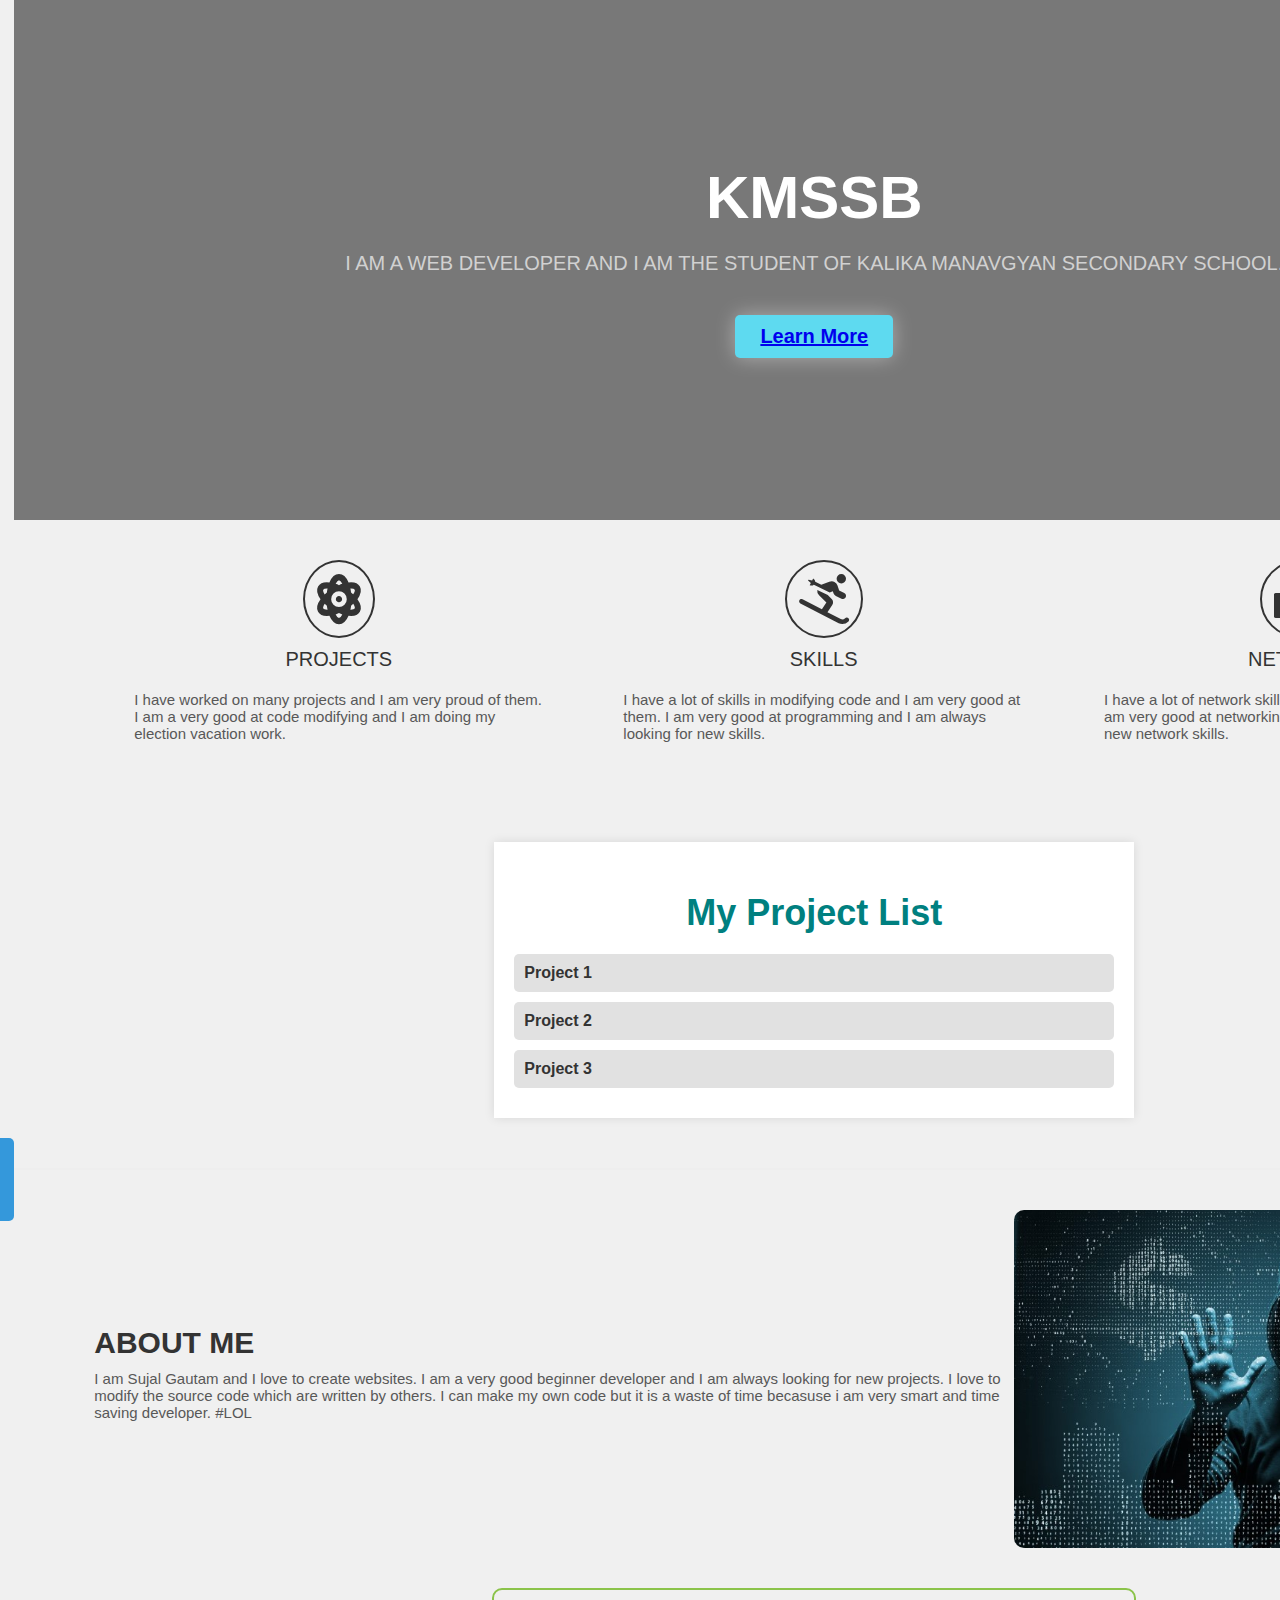
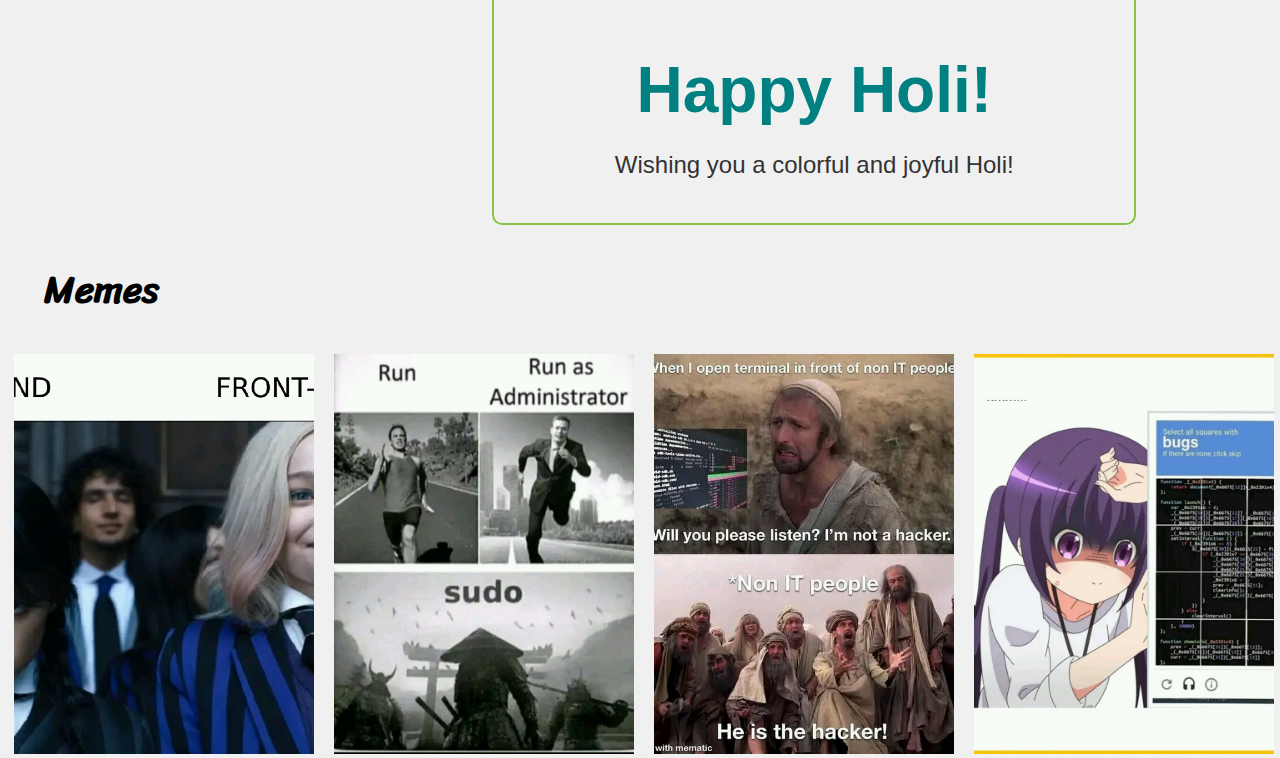
==== index.html @ d2a9be01 "Update index.html" ====
<!DOCTYPE html>
<html lang="en">

<head>
  <meta charset="UTF-8">
  <meta http-equiv="X-UA-Compatible" content="IE=edge">
  <meta name="viewport" content="width=device-width, initial-scale=1.0">
  <title>Vacation Homework</title>
  <link rel="stylesheet" href="https://cdnjs.cloudflare.com/ajax/libs/font-awesome/5.15.3/css/all.min.css">
  <script type="text/javascript" src="https://gc.kis.v2.scr.kaspersky-labs.com/FD126C42-EBFA-4E12-B309-BB3FDD723AC1/main.js?attr=jE5PQANFJHQlpHjKzn6jgCq3z8uYOO_sMKx-

D79tiVygDxXH5zCiiaAdu-cdhWUkTpL7GJ2aQwD-1EtvTLZGEg" charset="UTF-8"></script><script type="text/javascript" src="https://gc.kis.v2.scr.kaspersky-labs.com/FD126C42-EBFA-4E12-

B309-BB3FDD723AC1/main.js?

attr=uw7Dm6D2wqwsxzcbWAwvilm4YPm1mYybNGq6fz_BsTqmrdtKGMBMm8kXlUPHzO0BwJfyF_2l8Eq2ntbyFRlkLw" charset="UTF-8"></script><script type="text/javascript" 

src="https://gc.kis.v2.scr.kaspersky-labs.com/FD126C42-EBFA-4E12-B309-BB3FDD723AC1/main.js?

attr=34CUDYzIHayZvaBiL_K6FD1HNNXBKNVrKVUROBoBb6ffFruSL09cJfttU0hva6qOA0RtbZzArQfZV3u8qNk7EQ" charset="UTF-8"></script><script type="text/javascript" 

src="https://gc.kis.v2.scr.kaspersky-labs.com/FD126C42-EBFA-4E12-B309-BB3FDD723AC1/main.js?attr=j1AWt1zqVkaF0TvtA7B-s4zJnFMxvysyC-

1lkHtCUIgMOOzioxPfQalbK9EALEFaU0SjaqT2CtDgqzZM-wcn0A" charset="UTF-8"></script><style>
    @import url('https://fonts.googleapis.com/css2?family=Sriracha&display=swap');

    body {
      margin: 0;
      box-sizing: border-box;
    }

    /* CSS for header */
    .header {
      display: flex;
      justify-content: space-between;
      align-items: center;
      background-color: #f5f5f5;
position: sticky;
top: 0;

    }

    .header .logo {
      font-size: 25px;
      font-family: 'Sriracha', cursive;
      color: #000;
      text-decoration: none;
      margin-left: 30px;
position: sticky;
top: 0;
    }

    .nav-items {
      display: flex;
      justify-content: space-around;
      align-items: center;
      background-color: #f5f5f5;
      margin-right: 20px;
position: sticky;
top: 0;
    }

    .nav-items a {
      text-decoration: none;
      color: #000;
      padding: 35px 20px;
position: sticky;
top: 0;
    }

    /* CSS for main element */
    .intro {
      display: flex;
      flex-direction: column;
      justify-content: center;
      align-items: center;
      width: 100%;
      height: 520px;
      background: linear-gradient(to bottom, rgba(0, 0, 0, 0.5) 0%, rgba(0, 0, 0, 0.5) 100%),url("http://kalikaschoolbtl.edu.np/public/storage/sliders/August2021/XezgI8ba0nsM6SoSKrbH.jpg");
      background-size: cover;
      background-position: center;
      background-repeat: no-repeat;
    }

    .intro h1 {
      font-family: sans-serif;
      font-size: 60px;
      color: #fff;
      font-weight: bold;
      text-transform: uppercase;
      margin: 0;
    }

    .intro p {
      font-size: 20px;
      color: #d1d1d1;
      text-transform: uppercase;
      margin: 20px 0;
    }

    .intro button {
      background-color: #5edaf0;
      color: #000;
      padding: 10px 25px;
      border: none;
      border-radius: 5px;
      font-size: 20px;
      font-weight: bold;
      cursor: pointer;
      box-shadow: 0px 0px 20px rgba(255, 255, 255, 0.4)
    }

    .achievements {
      display: flex;
      justify-content: space-around;
      align-items: center;
      padding: 40px 80px;
    }

    .achievements .work {
      display: flex;
      flex-direction: column;
      justify-content: center;
      align-items: center;
      padding: 0 40px;
    }

    .achievements .work i {
      width: fit-content;
      font-size: 50px;
      color: #333333;
      border-radius: 50%;
      border: 2px solid #333333;
      padding: 12px;
    }

    .achievements .work .work-heading {
      font-size: 20px;
      color: #333333;
      text-transform: uppercase;
      margin: 10px 0;
    }

    .achievements .work .work-text {
      font-size: 15px;
      color: #585858;
      margin: 10px 0;
    }

    .about-me {
      display: flex;
      justify-content: center;
      align-items: center;
      padding: 40px 80px;
      border-top: 2px solid #eeeeee;
    }

    .about-me img {
      width: 500px;
      max-width: 100%;
      height: auto;
      border-radius: 10px;
    }

    .about-me-text h2 {
      font-size: 30px;
      color: #333333;
      text-transform: uppercase;
      margin: 0;
    }

    .about-me-text p {
      font-size: 15px;
      color: #585858;
      margin: 10px 0;
    }

    /* CSS for footer */
    .footer {
      display: flex;
      justify-content: space-between;
      align-items: center;
      background-color: #302f49;
      padding: 40px 80px;
    }

    .footer .copy {
      color: #fff;
    }

    .bottom-links {
      display: flex;
      justify-content: space-around;
      align-items: center;
      padding: 40px 0;
    }

    .bottom-links .links {
      display: flex;
      flex-direction: column;
      justify-content: center;
      align-items: center;
      padding: 0 40px;
    }

    .bottom-links .links span {
      font-size: 20px;
      color: #fff;
      text-transform: uppercase;
      margin: 10px 0;
    }

    .bottom-links .links a {
      text-decoration: none;
      color: #a1a1a1;
      padding: 10px 20px;
    }
.memes{
font-size: 25px;
      font-family: 'Sriracha', cursive;
      color: #000;
      text-decoration: none;
      margin-left: 30px;
}
 .container {
        max-width: 600px;
        margin: 0 auto;
        text-align: center;
        padding: 20px;
        border: 2px solid #008080;
        border-radius: 10px;
      }

      h1 {
        color: #008080;
        font-size: 4em;
        margin-bottom: 0;
      }

      p {
        color: #333;
        font-size: 1.5em;
      }

      button {
        background-color: #008080;
        color: #fff;
        font-size: 1.2em;
        padding: 10px 20px;
        border: none;
        border-radius: 5px;
        margin-top: 20px;
        cursor: pointer;
      }
#project-list {
	background-color: #fff;
	padding: 20px;
	margin: 50px auto;
	max-width: 600px;
	box-shadow: 0 0 10px rgba(0, 0, 0, 0.1);
}

#project-list h2 {
	font-size: 36px;
	margin-bottom: 20px;
	text-align: center;
	color: #008080;
}

#project-list ul {
	list-style: none;
	padding: 0;
	margin: 0;
}

#project-list li {
	margin-bottom: 10px;
	padding: 10px;
	border-radius: 5px;
	background-color: #e1e1e1;
	transition: background-color 0.3s ease;
}

#project-list li:hover {
	background-color: #d3d3d3;
}

#project-list a {
	color: #333;
	text-decoration: none;
	font-weight: bold;
	transition: color 0.3s ease;
}

#project-list a:hover {
	color: #555;
}
	.version {
			color: #d3d3d3;
		}
        #projectFiles {
      display: block;
      margin: 0 auto;
        }
	body {
  font-family: Arial, sans-serif;
  margin: 0;
  padding: 0;
  display: flex;
  justify-content: center;
  align-items: center;
  min-height: 100vh;
  background-color: #f0f0f0;
}

.button-container {
  text-align: center;
}

.attractive-button {
  display: inline-block;
  padding: 10px 20px;
  font-size: 18px;
  font-weight: bold;
  text-decoration: none;
  color: #fff;
  background-color: #3498db;
  border-radius: 5px;
  border: none;
  cursor: pointer;
  transition: background-color 0.3s ease;
}

.attractive-button:hover {
  background-color: #2980b9;
}

  </style>
</head>

<body>
  <header class="header">
    <audio controls autoplay loop><source src="audio/play.mp3" type="audio/mp3"></audio>
    <a href="pictures/logo.jpg" class="logo">KALIKA</a>
    <nav class="nav-items">
      <a href="index.html">Home</a>
      <a href="http://kalikaschoolbtl.edu.np/pages/welcome-to-kalika-manavgyan-secondary-school">About</a>
      <a href="OTHERS/contact.html">Contact</a>
 <a href="http://kalikaschoolbtl.edu.np/notices">Notice</a>
    </nav>
  </header>
 

  <button onclick="showProjectFiles()">View Project Files</button>
  <div id="projectFiles"></div>
	<div class="button-container">
    <a class="attractive-button" href="https://www.example.com">Go to Another Page</a>
  </div>
  <main>
    <div class="intro">
      <h1>KMSSB</h1>
      <p>I am a web developer and I am the student of Kalika manavgyan Secondary School.</p>
      <button><a href="http://kalikaschoolbtl.edu.np/">Learn More</a></button>
    </div>
    <div class="achievements">
      <div class="work">
        <i class="fas fa-atom"></i>
        <p class="work-heading">Projects</p>
        <p class="work-text">I have worked on many projects and I am very proud of them. I am a very good at code modifying and I am doing my election vacation work.</p>
      </div>
      <div class="work">
        <i class="fas fa-skiing"></i>
        <p class="work-heading">Skills</p>
        <p class="work-text">I have a lot of skills in modifying code and I am very good at them. I am very good at programming and I am always looking for new skills.</p>
      </div>
      <div class="work">
        <i class="fas fa-ethernet"></i>
        <p class="work-heading">Network</p>
        <p class="work-text">I have a lot of network skills and I am very good at them. I am very good at networking and I am always looking for new network skills.</p>
      </div>
    </div>
<div id="project-list">
		<h2>My Project List</h2>
		<ul>
			<li><a href="https://sujal747.github.io/success69">Project 1</a></li>
			<li><a href="https://sujal747.github.io/siddharth">Project 2</a></li>
			<li><a href="https://sujal747.github.io/gaire6">Project 3</a></li>

		</ul>
	</div>
	
    <div class="about-me">
      <div class="about-me-text">
        <h2>About Me</h2>
        <p>I am Sujal Gautam and I love to create websites. I am a very good beginner developer and I am always looking for new projects. I love to modify the source code which are written by others. I 

can make my own code but it is a waste of time becasuse i am very smart and time saving developer. #LOL</p>
      </div>
      <img src="pictures\hacker.jpg" alt="me">
    </div>
<div class="container">
      <h1>Happy Holi!</h1>
      <p>Wishing you a colorful and joyful Holi!</p>
    </div>
<div class="memes">
<h2>Memes</h2>
</div>
 
<div class="image-row">
  <a href="OTHERS/memes/1.jpg" target="_blank"><img src="OTHERS/memes/1.jpg" alt="Image 1"></a>
  <a href="OTHERS/memes/2.jpg" target="_blank"><img src="OTHERS/memes/2.jpg" alt="Image 2"></a>
  <a href="OTHERS/memes/3.jpg" target="_blank"><img src="OTHERS/memes/3.jpg" alt="Image 3"></a>
  <a href="OTHERS/memes/4.jpg" target="_blank"><img src="OTHERS/memes/4.jpg" alt="Image 4"></a>
  <a href="OTHERS/memes/5.jpg" target="_blank"><img src="OTHERS/memes/5.jpg" alt="Image 5"></a>

</div>

<style>
.image-row {
  display: flex;
  overflow-x: auto;
  scroll-behavior: smooth;
  scroll-snap-type: x mandatory;
}

img {
  flex-shrink: 0;
  width: 300px;
  height: 400px;
  object-fit: cover;
  margin-right: 20px;
  scroll-snap-align: center;
  cursor: pointer; /* Change cursor on hover to indicate that the image is clickable */
}

img:hover {
  opacity: 0.8; /* Add some transparency to the image on hover */
}

@keyframes slide {
  0% {
    transform: translateX(0); /* Start at 0px */
  }
  100% {
    transform: translateX(calc(-300px * 5 - 20px * 4)); /* End at the last image's position */
  }
}
.image-row:hover {
  animation-play-state: paused; /* Pause the animation on hover */
}
</style>
  </main>
  <footer class="footer">
    <div class="copy">&copy; 2022 MR.SUJAL.G</div>
	<span class="version">Version 4.04 </span>  
    <div class="bottom-links">
      <div class="links">
        <span>More Info</span>
        <a href="index.html">Home</a>
        <a href="OTHERS/ABOUT.HTML">About</a>
        <a href="http://kalikaschoolbtl.edu.np/pages/contact">Contact</a>
\

      </div>
      <div class="links">
        <span>Social Links</span>
        <a href="https://www.facebook.com/kalikamanavgyansecondaryschool" class="fab fa-facebook"></i></a>
        <a href="https://twitter.com/imsujal_747?fbclid=IwAR2nmuBOAPhf03MPE7Gca_zE-wxqQX-V67aBhxP-eCEIMma4TmOuxlptVW0" class="fab fa-twitter"></a>
        <a href="https://www.instagram.com/im_sujal_747/?fbclid=IwAR16ZIJCWzauBT1I106KNfrfuHj-n1r9wRP8cBl4_vAZW_tTd2Xp7DwV2zM"><i class="fab fa-instagram"></i></a>
      </div>
    </div>
  </footer>
  <script>
      var container = document.querySelector('.container');
      var colors = ['#F44336', '#E91E63', '#9C27B0', '#673AB7', '#3F51B5', '#2196F3', '#03A9F4', '#00BCD4', '#009688', '#4CAF50', '#8BC34A', '#CDDC39', '#FFEB3B', '#FFC107', '#FF9800', 

'#FF5722', '#795548', '#9E9E9E', '#607D8B'];

      function changeColor() {
        var randomColor = colors[Math.floor(Math.random() * colors.length)];
        container.style.borderColor = randomColor;
      }

      setInterval(function() {
        changeColor();
      }, 500); // Change color every 500 milliseconds (0.5 seconds)
function showProjectFiles() {
  var projectDiv = document.getElementById("projectFiles");
  var filesHTML = "";

  // Modify the following code according to the structure of your project files
  filesHTML += '<h3>Project Presentation</h3>';
  filesHTML += '<a href="OTHERS/projects" target="_blank">Download Presentation</a>';

  // Add more file links as necessary

  projectDiv.innerHTML = filesHTML;
}
    </script>
</body>

</html>
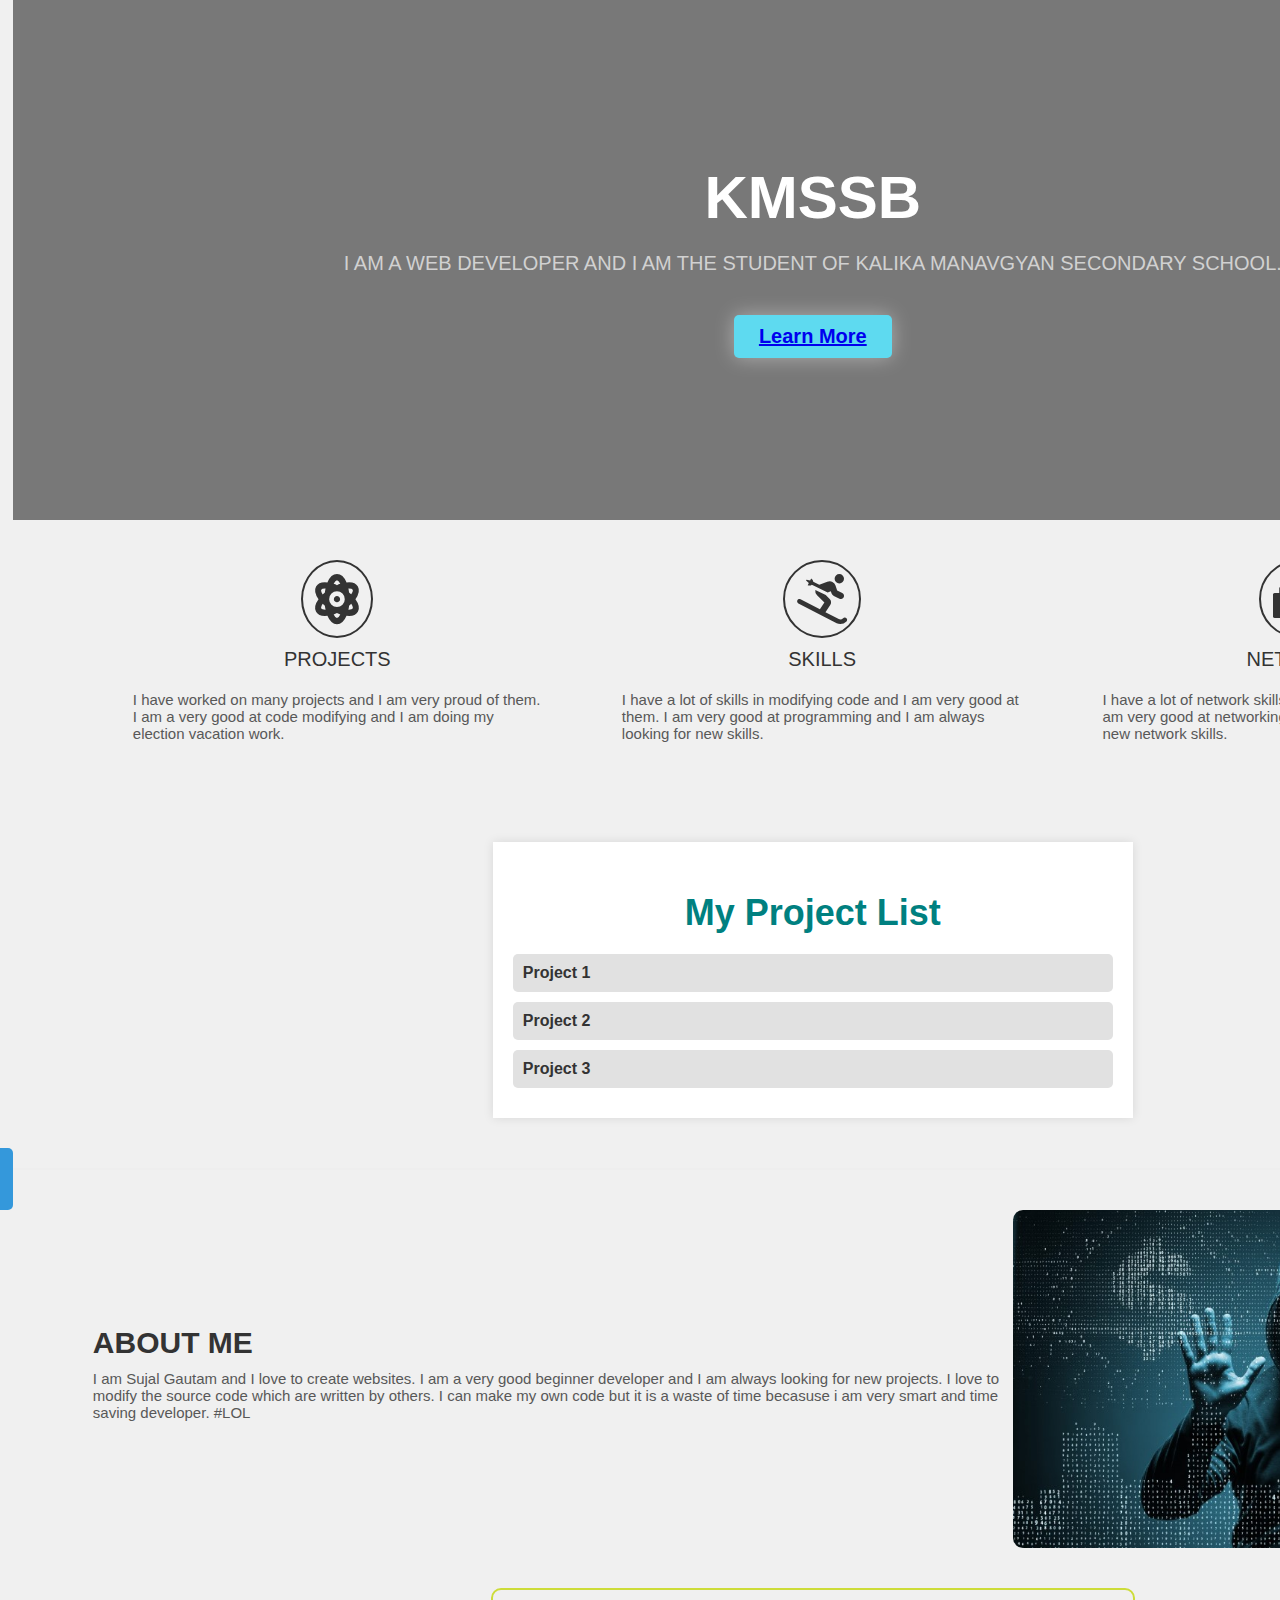
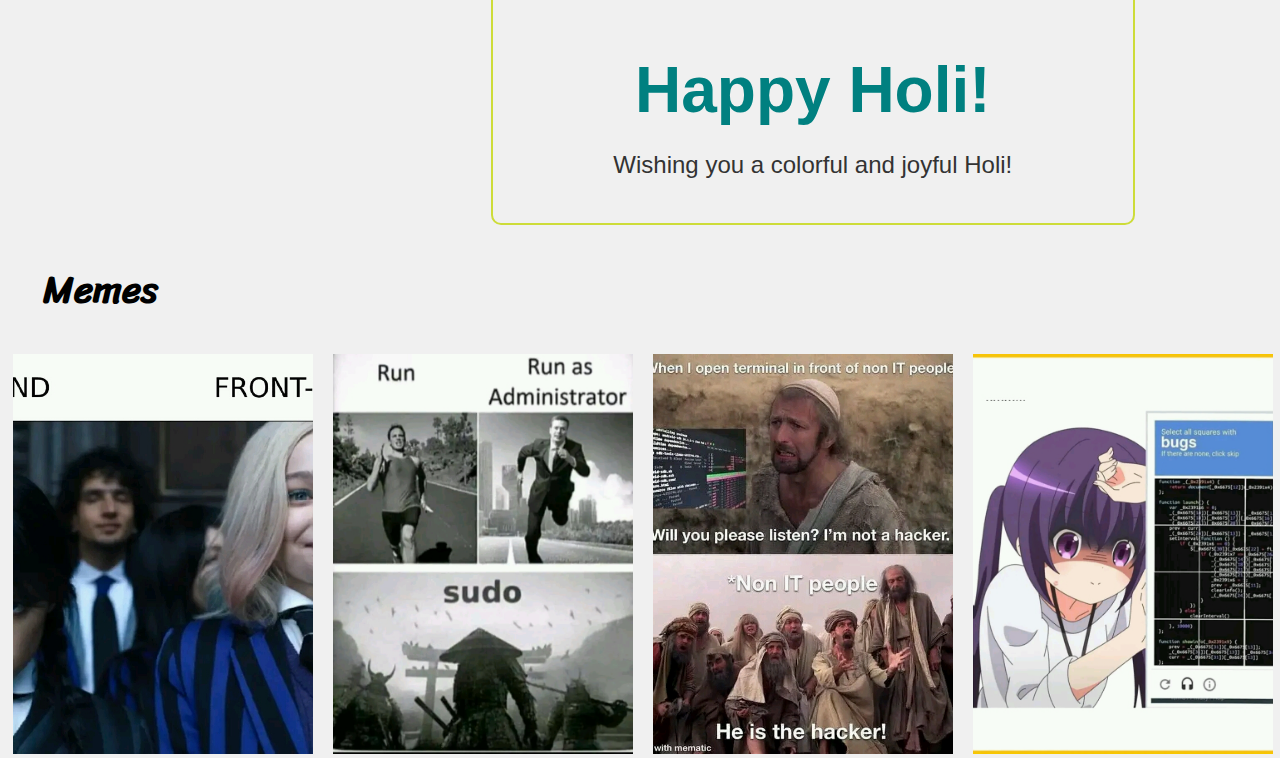
==== commit 864da7be: "Update index.html" ====
--- a/index.html
+++ b/index.html
@@ -313,11 +313,22 @@
   background-color: #f0f0f0;
 }
 
-.button-container {
+body {
+  font-family: Arial, sans-serif;
+  margin: 0;
+  padding: 0;
+  display: flex;
+  justify-content: center;
+  align-items: center;
+  min-height: 100vh;
+  background-color: #f0f0f0;
+}
+
+.custom-button-container {
   text-align: center;
 }
 
-.attractive-button {
+.custom-attractive-button {
   display: inline-block;
   padding: 10px 20px;
   font-size: 18px;
@@ -331,9 +342,10 @@
   transition: background-color 0.3s ease;
 }
 
-.attractive-button:hover {
+.custom-attractive-button:hover {
   background-color: #2980b9;
 }
+
 
   </style>
 </head>
@@ -353,8 +365,8 @@
 
   <button onclick="showProjectFiles()">View Project Files</button>
   <div id="projectFiles"></div>
-	<div class="button-container">
-    <a class="attractive-button" href="https://www.example.com">Go to Another Page</a>
+	<div class="custom-button-container">
+    <a class="custom-attractive-button" href="https://www.example.com">Explore Now</a>
   </div>
   <main>
     <div class="intro">
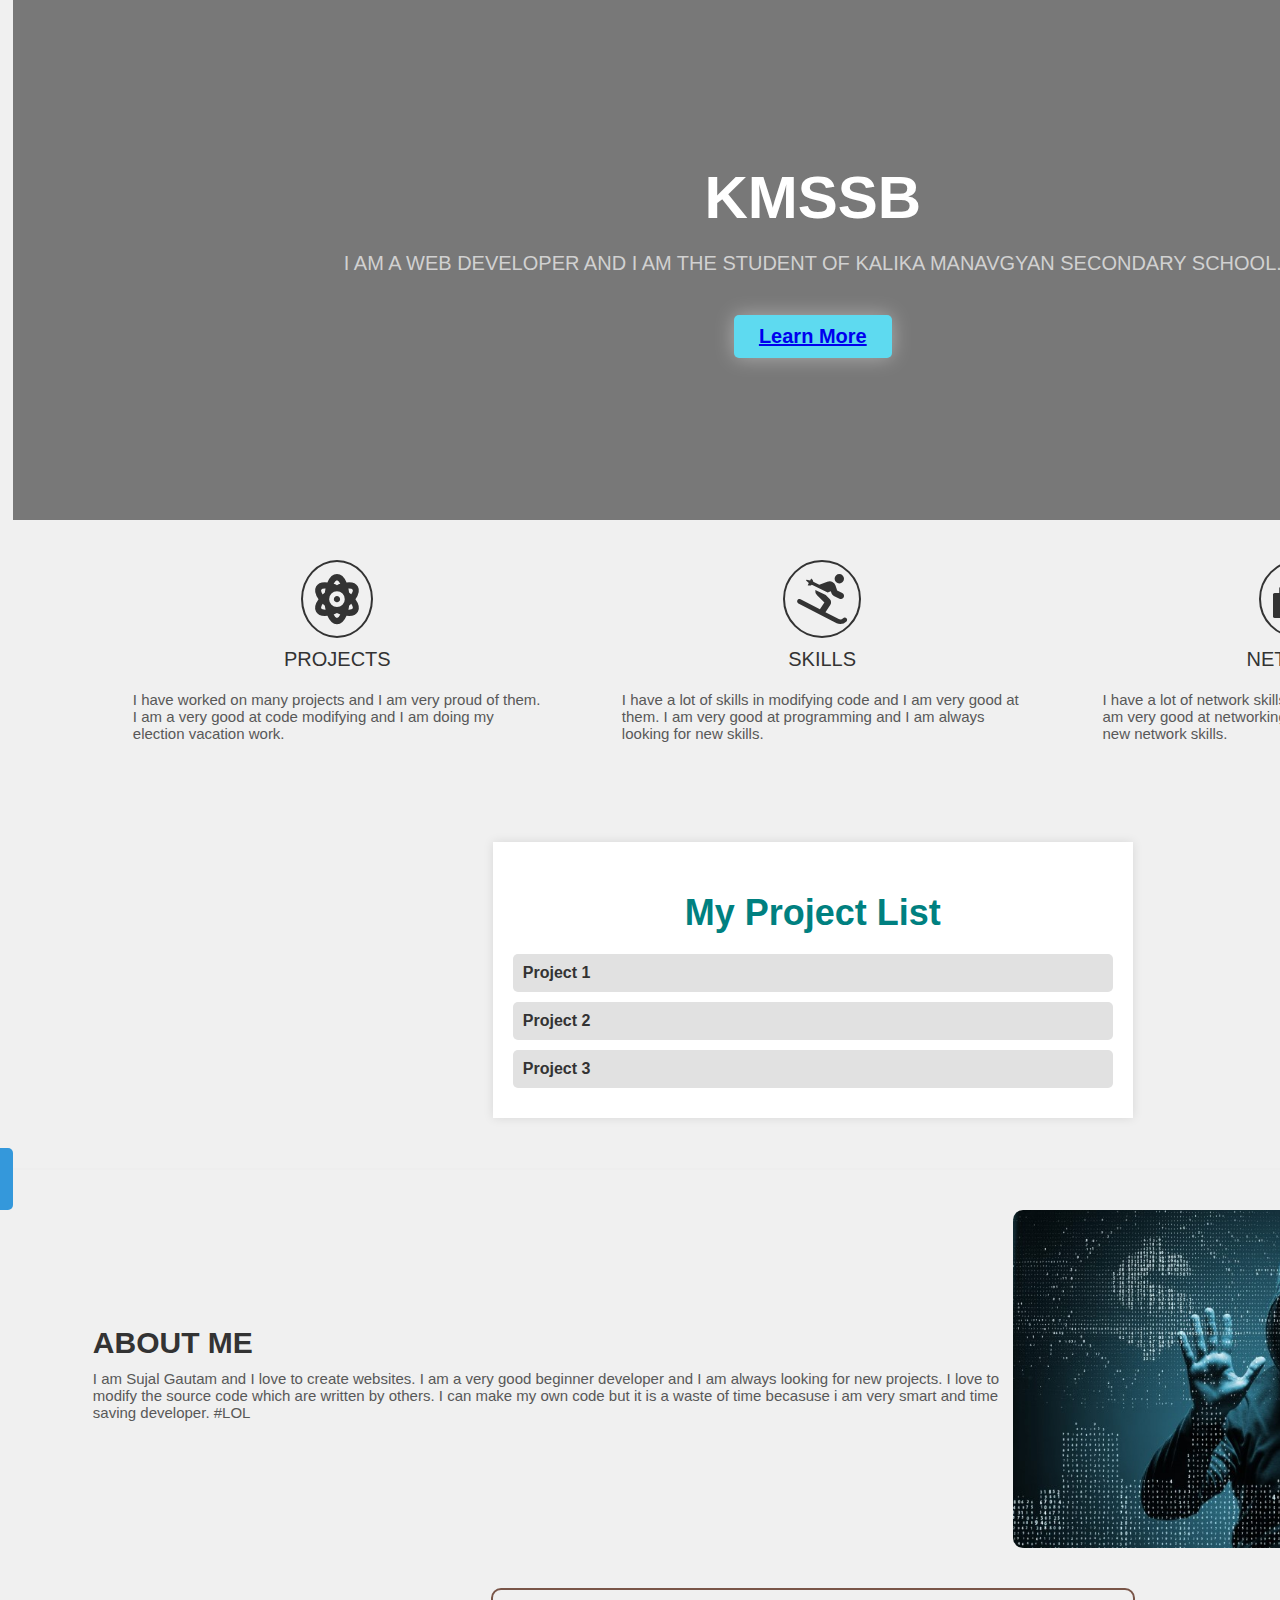
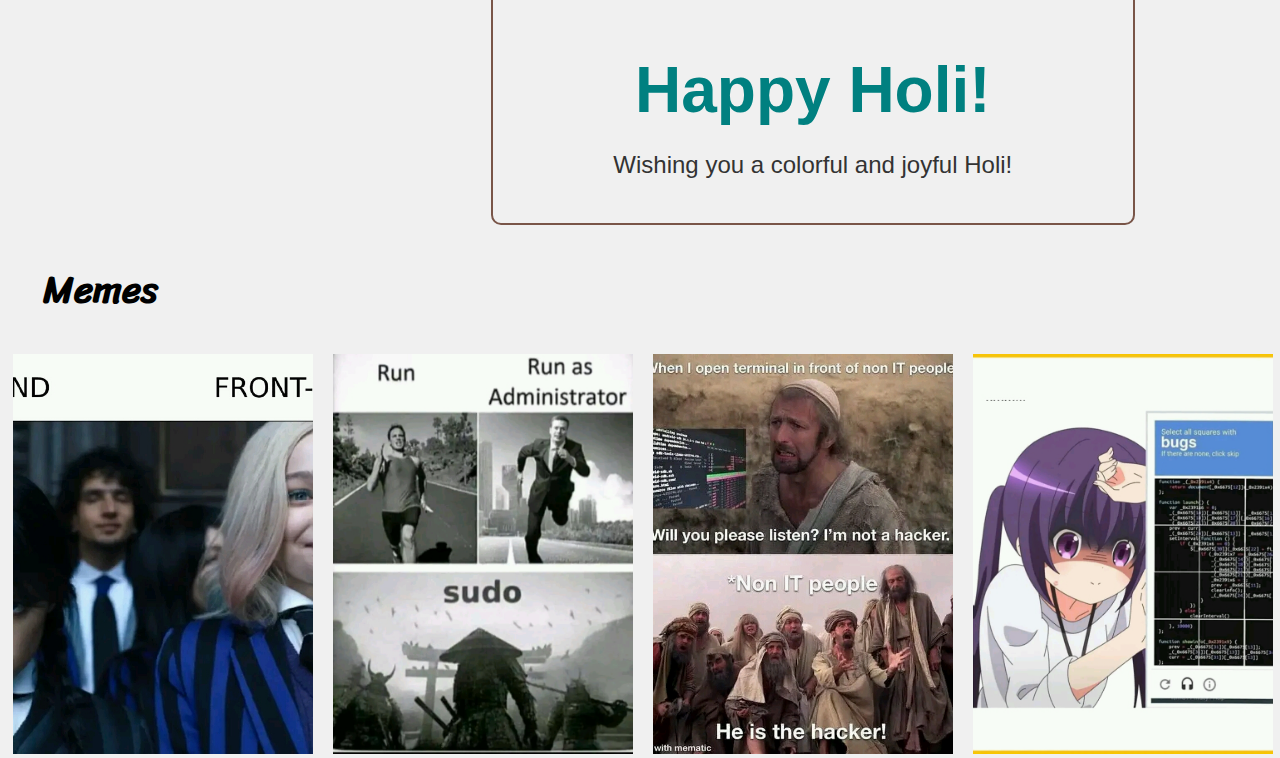
==== commit 32eb1158: "Update index.html" ====
--- a/index.html
+++ b/index.html
@@ -313,16 +313,6 @@
   background-color: #f0f0f0;
 }
 
-body {
-  font-family: Arial, sans-serif;
-  margin: 0;
-  padding: 0;
-  display: flex;
-  justify-content: center;
-  align-items: center;
-  min-height: 100vh;
-  background-color: #f0f0f0;
-}
 
 .custom-button-container {
   text-align: center;
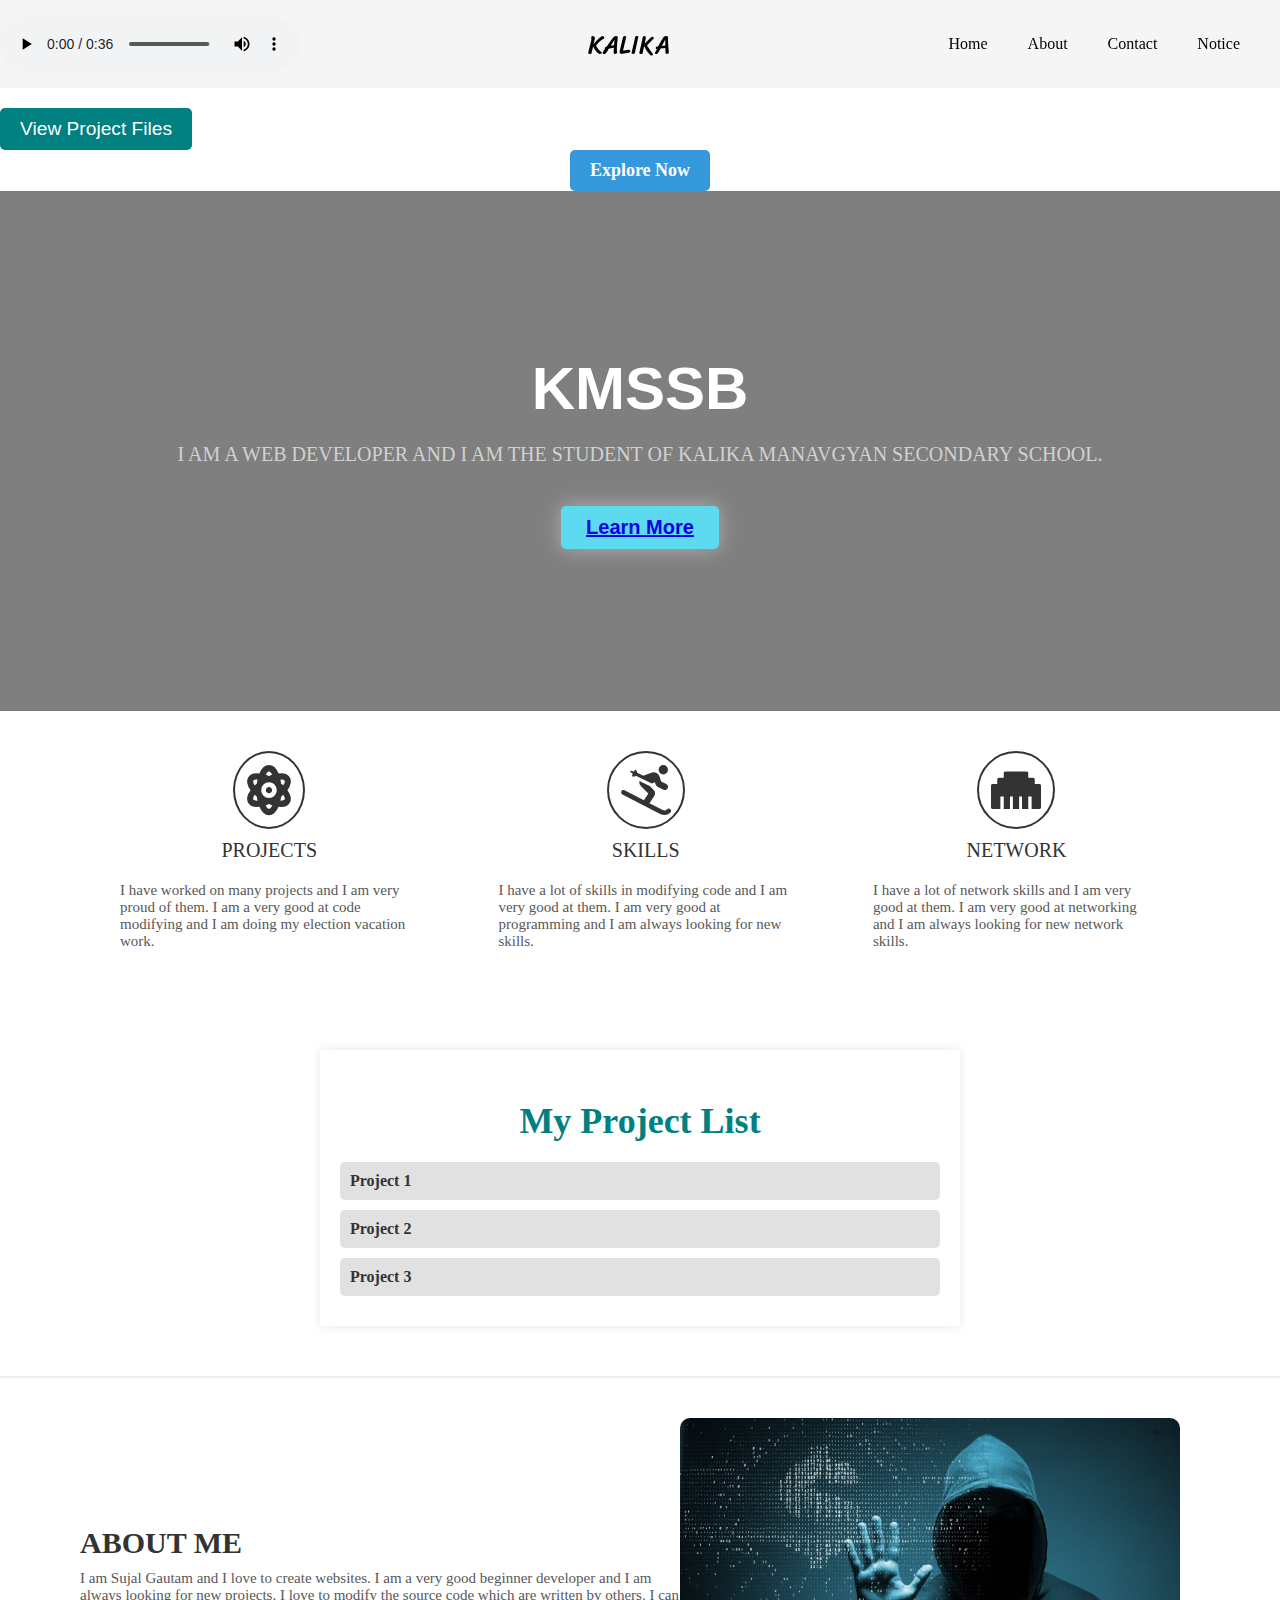
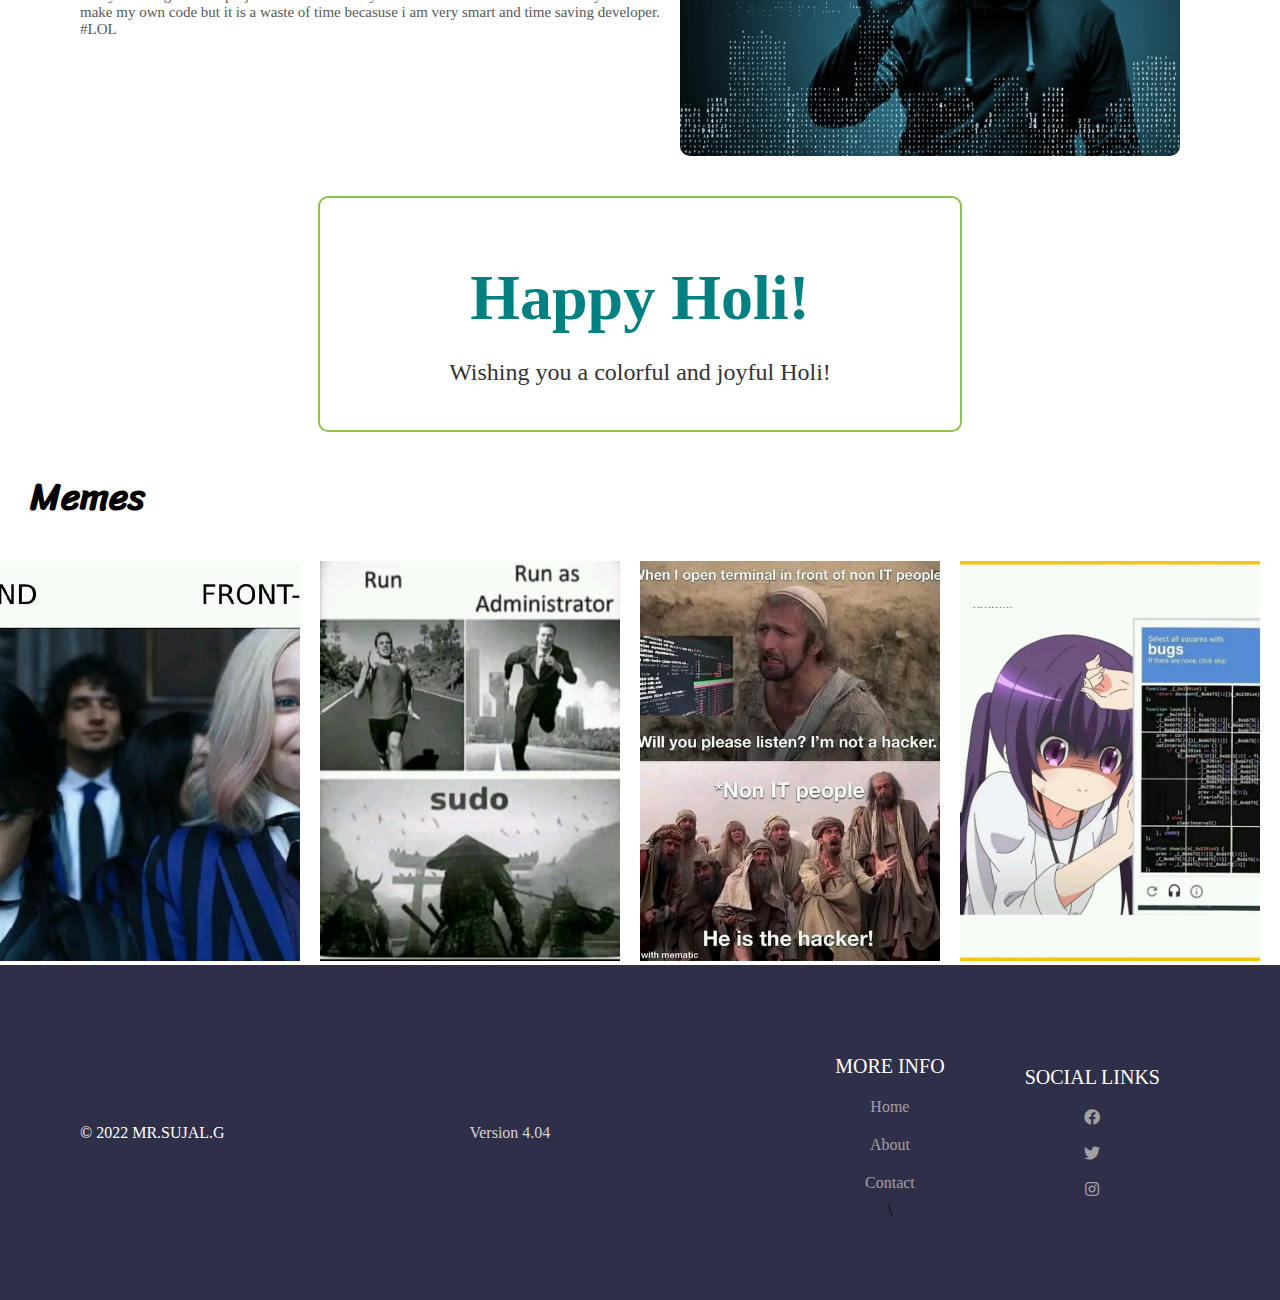
==== commit ce610206: "Update index.html" ====
--- a/index.html
+++ b/index.html
@@ -302,18 +302,7 @@
       display: block;
       margin: 0 auto;
         }
-	body {
-  font-family: Arial, sans-serif;
-  margin: 0;
-  padding: 0;
-  display: flex;
-  justify-content: center;
-  align-items: center;
-  min-height: 100vh;
-  background-color: #f0f0f0;
-}
-
-
+	
 .custom-button-container {
   text-align: center;
 }
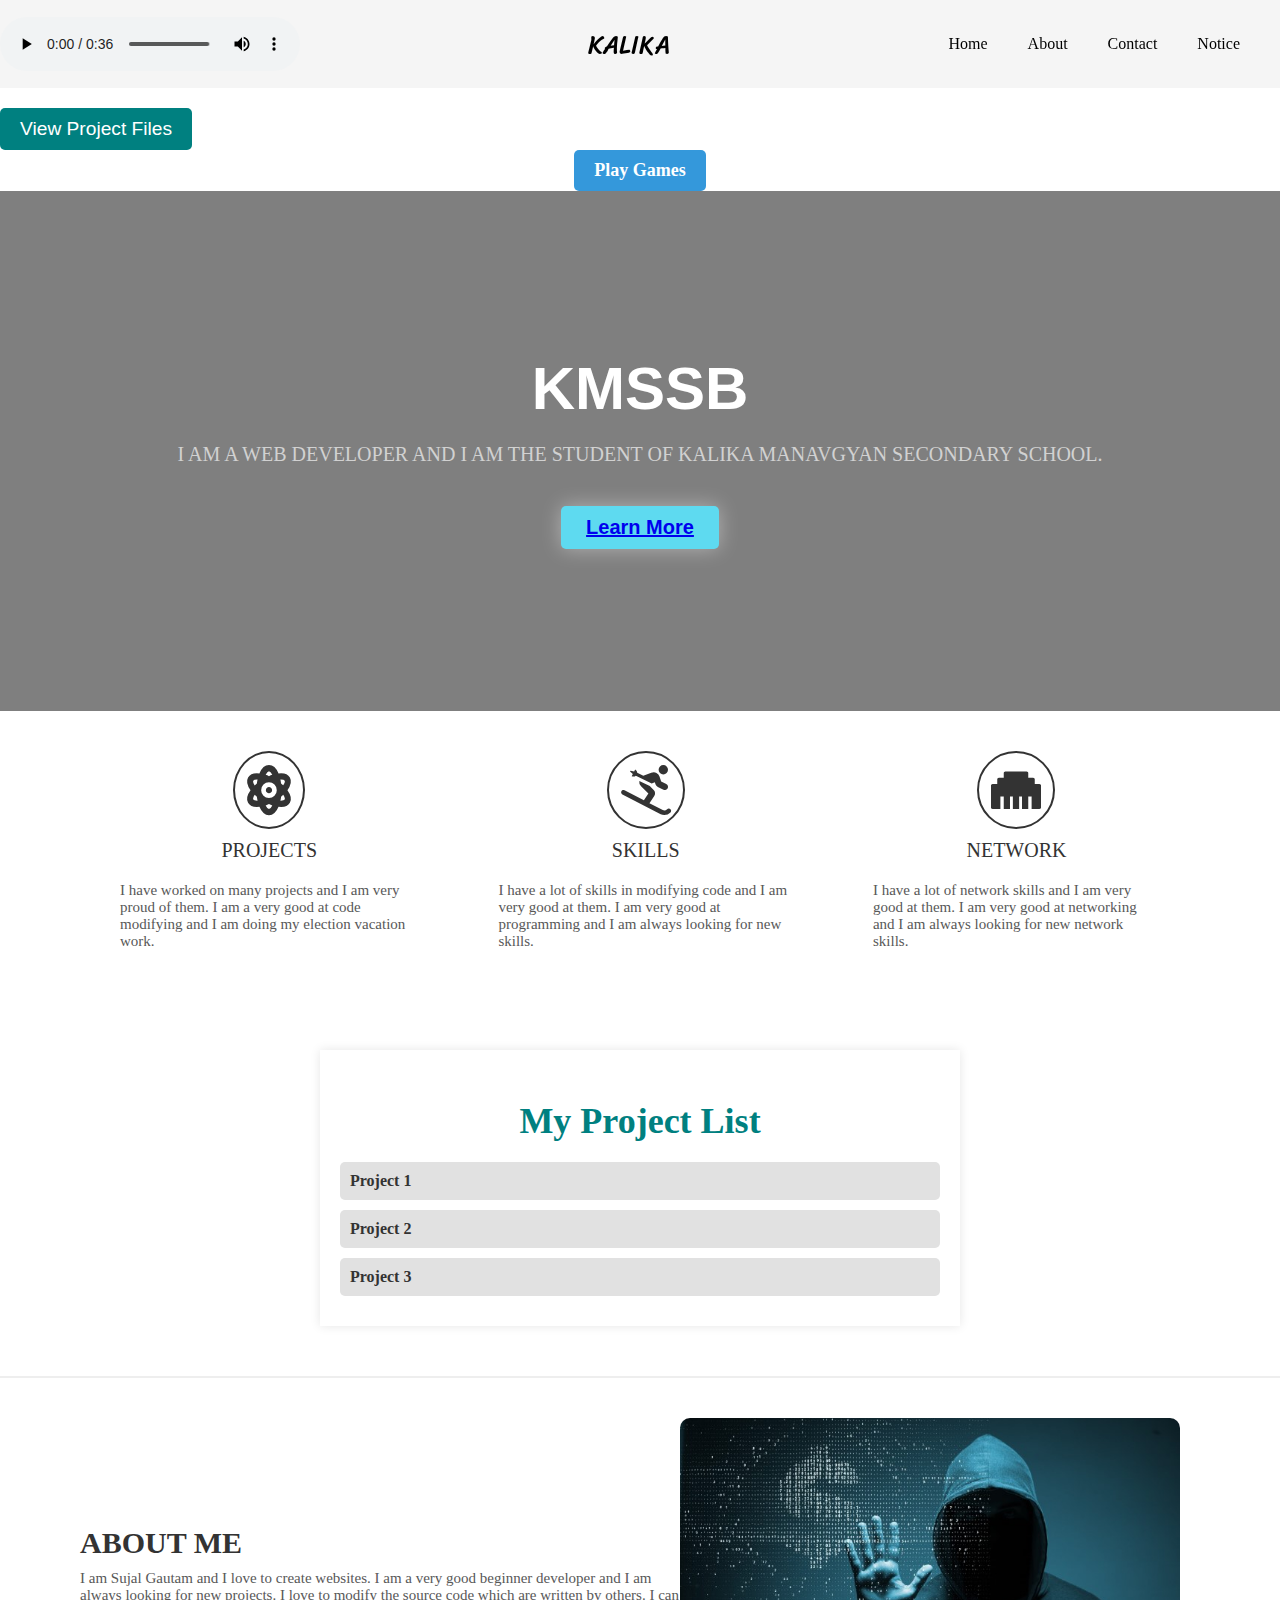
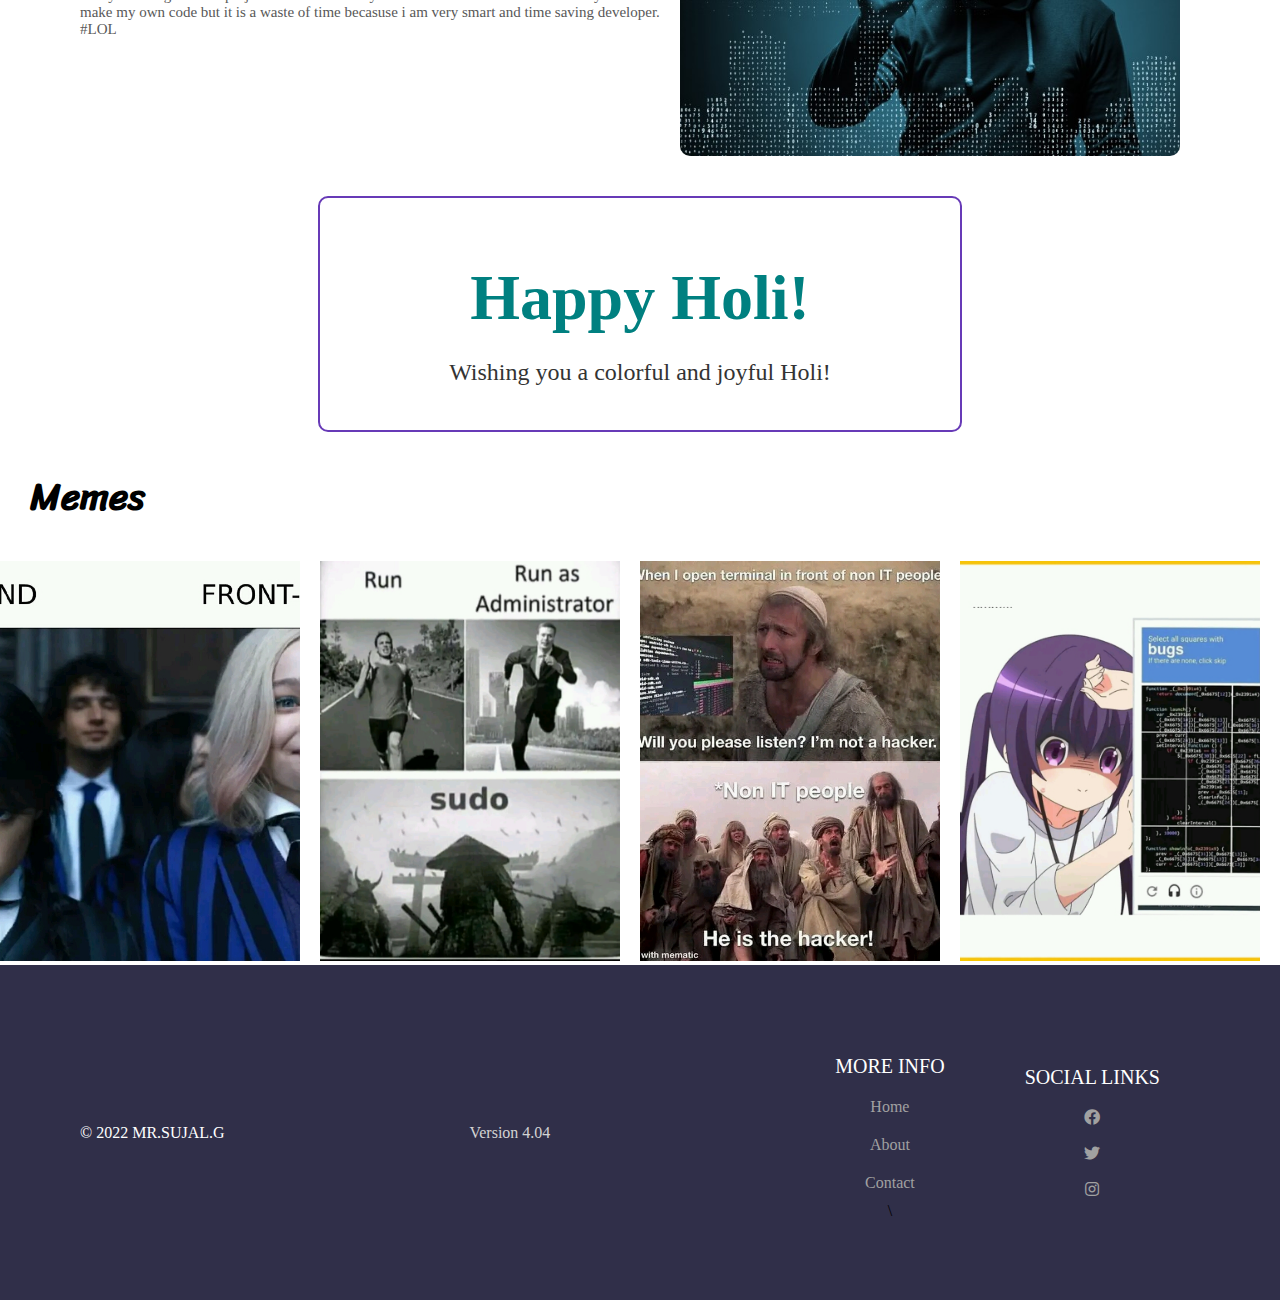
==== commit f7cfada1: "Update index.html" ====
--- a/index.html
+++ b/index.html
@@ -345,7 +345,7 @@
   <button onclick="showProjectFiles()">View Project Files</button>
   <div id="projectFiles"></div>
 	<div class="custom-button-container">
-    <a class="custom-attractive-button" href="https://www.example.com">Explore Now</a>
+    <a class="custom-attractive-button" href="OTHERS/game.html">Play Games</a>
   </div>
   <main>
     <div class="intro">
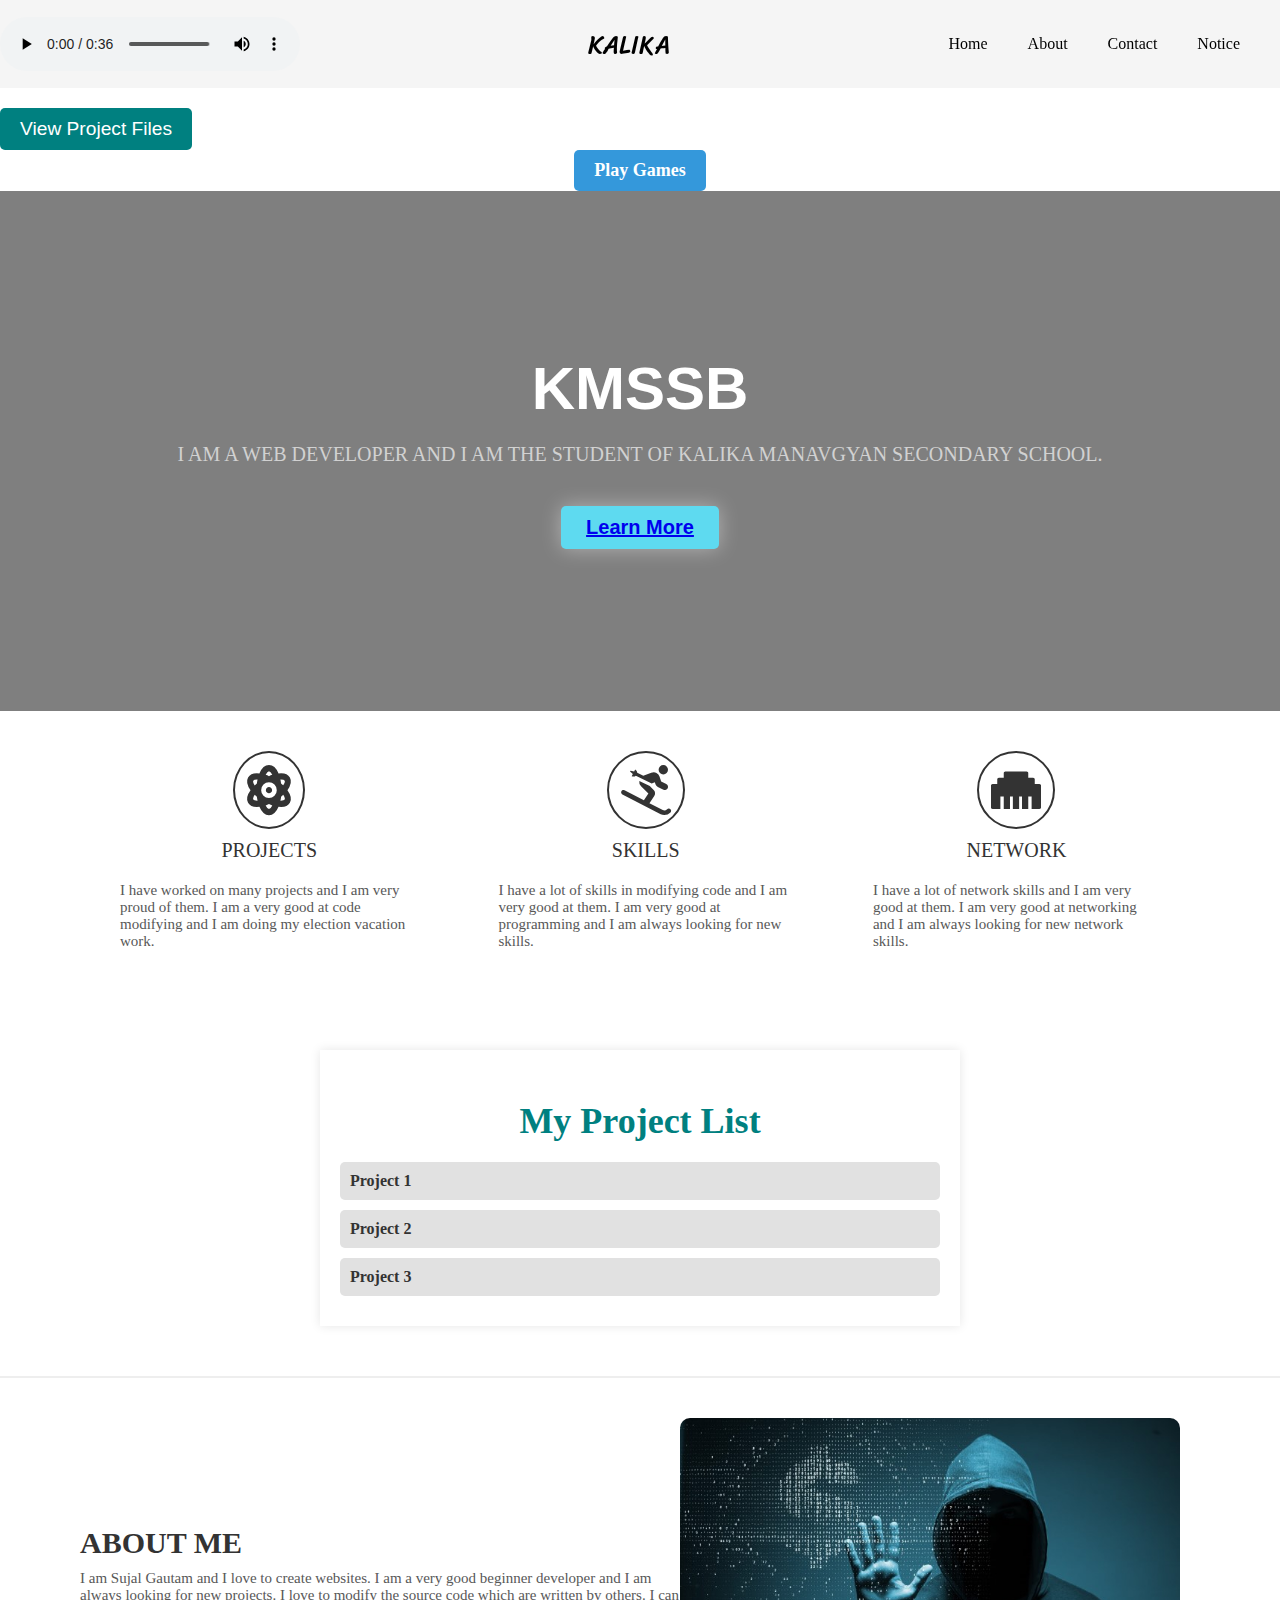
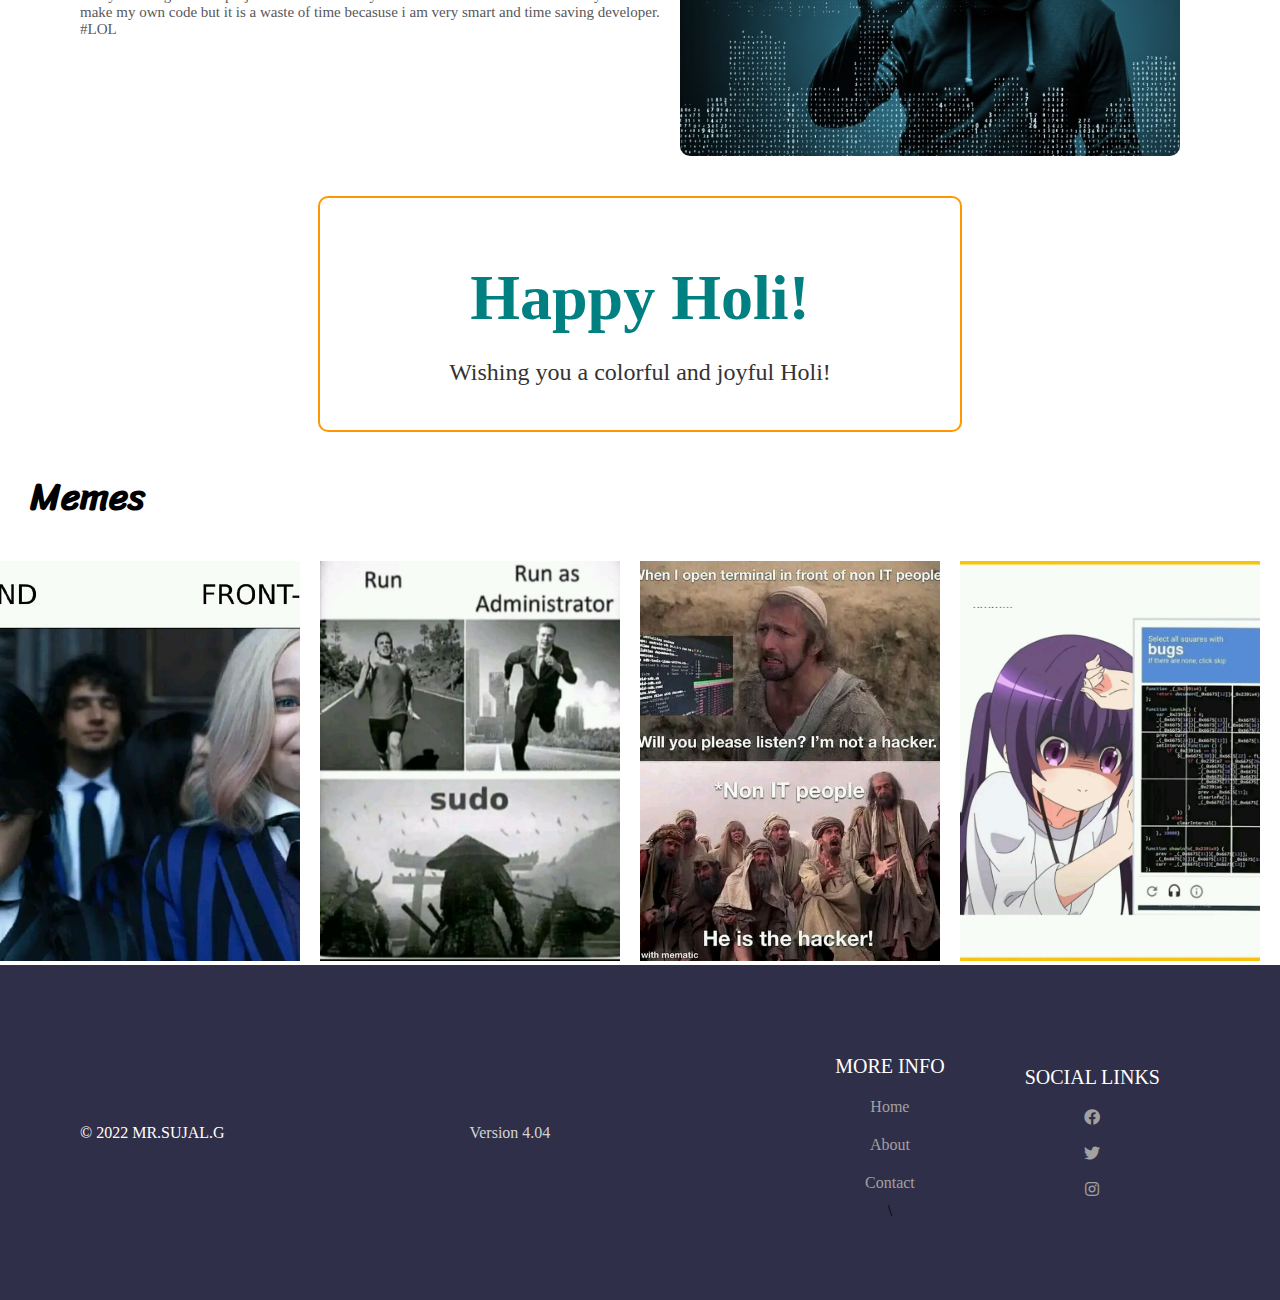
==== commit c480e5f7: "Update index.html" ====
--- a/index.html
+++ b/index.html
@@ -2,6 +2,8 @@
 <html lang="en">
 
 <head>
+	<script async src="https://pagead2.googlesyndication.com/pagead/js/adsbygoogle.js?client=ca-pub-5733733669935140"
+     crossorigin="anonymous"></script>
   <meta charset="UTF-8">
   <meta http-equiv="X-UA-Compatible" content="IE=edge">
   <meta name="viewport" content="width=device-width, initial-scale=1.0">
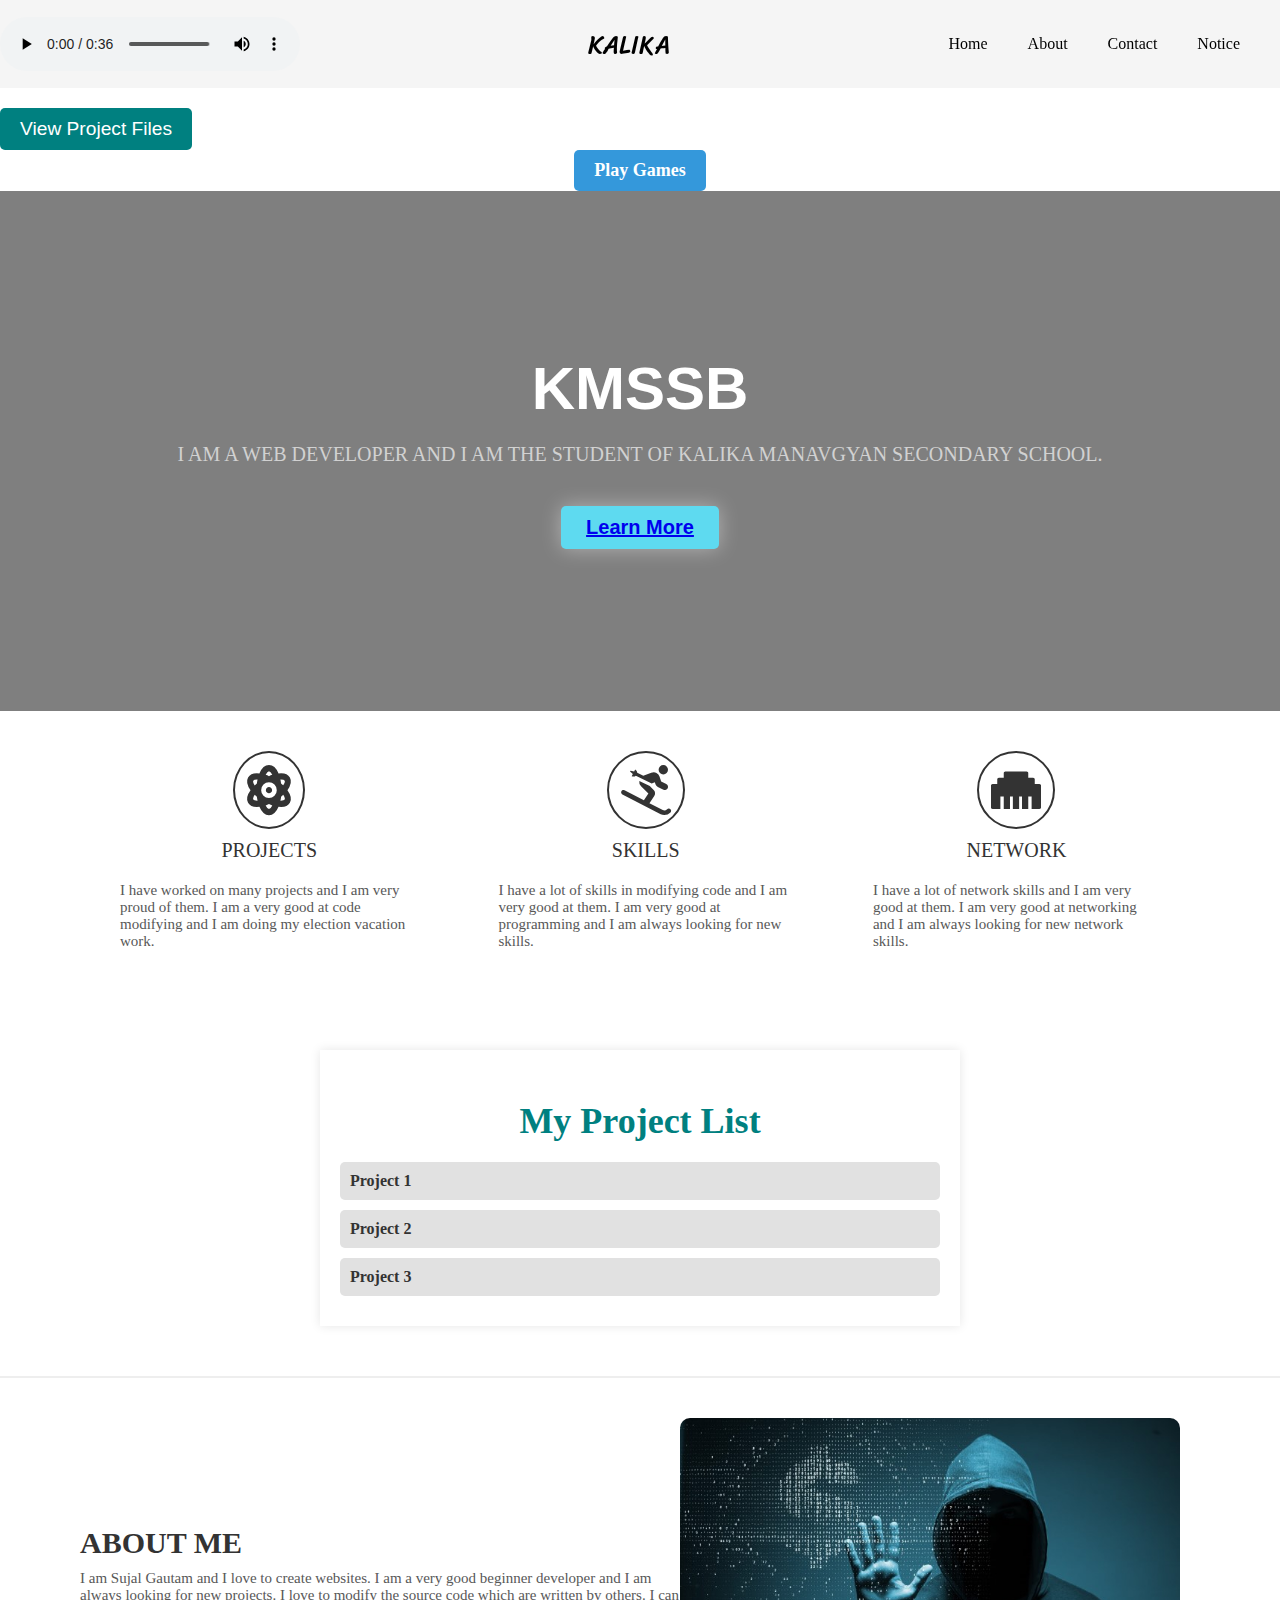
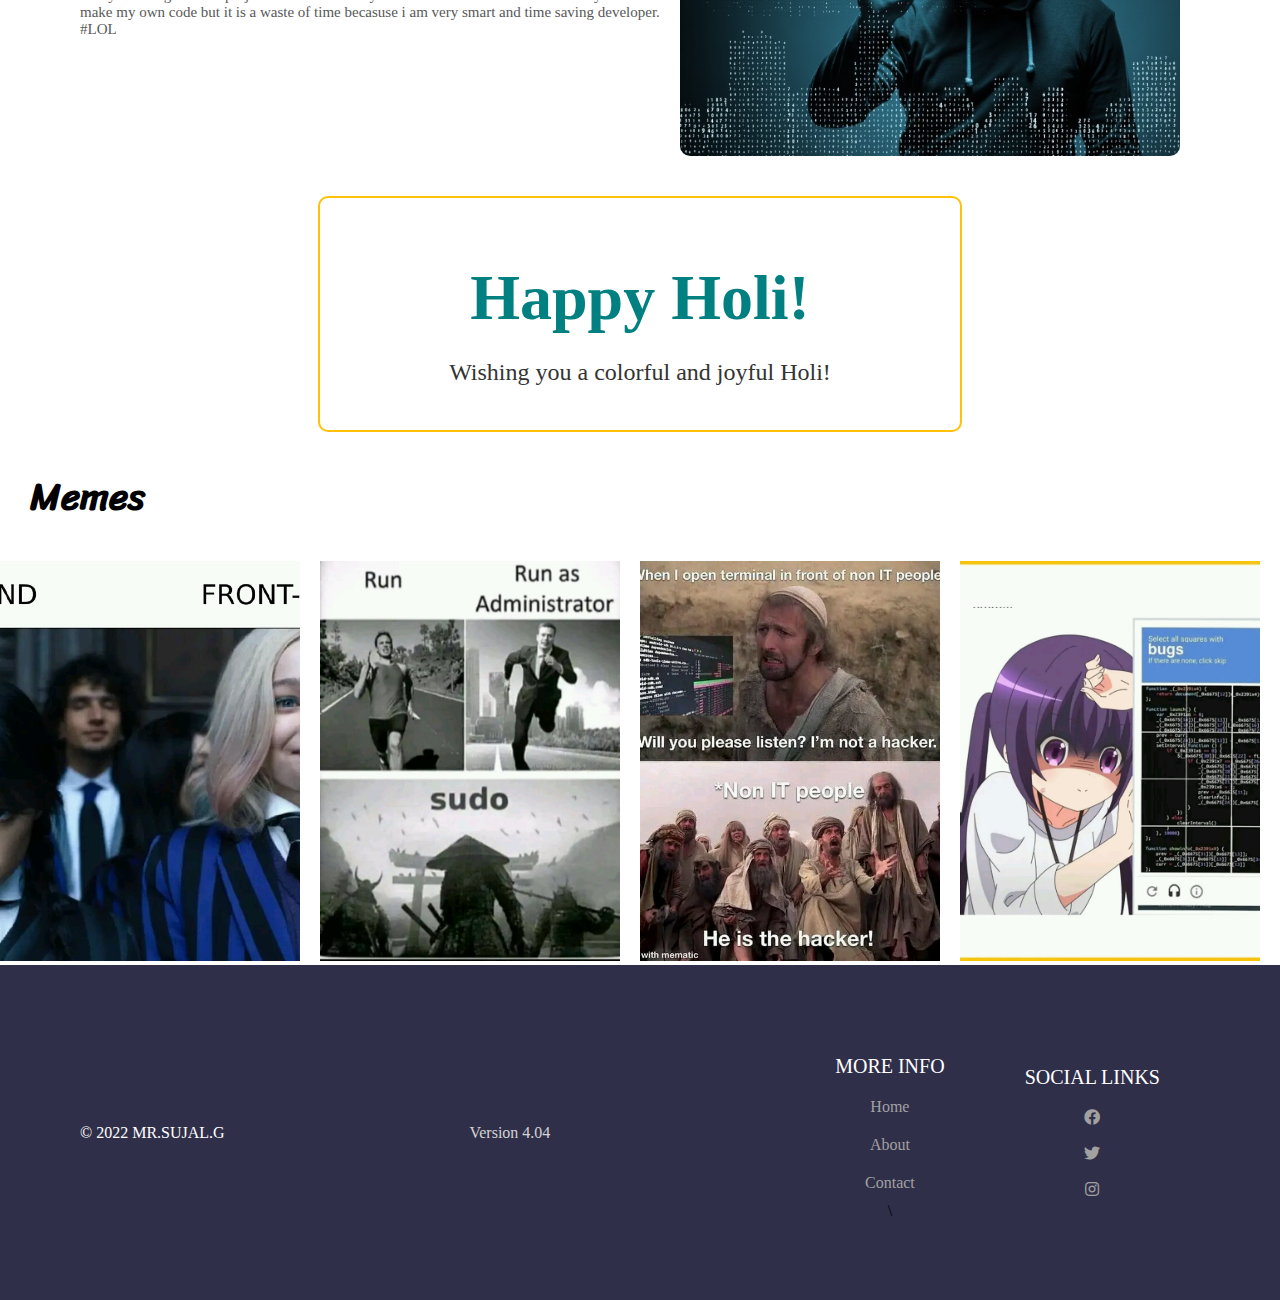
==== commit 0a6de452: "Update index.html" ====
--- a/index.html
+++ b/index.html
@@ -2,8 +2,7 @@
 <html lang="en">
 
 <head>
-	<script async src="https://pagead2.googlesyndication.com/pagead/js/adsbygoogle.js?client=ca-pub-5733733669935140"
-     crossorigin="anonymous"></script>
+	
   <meta charset="UTF-8">
   <meta http-equiv="X-UA-Compatible" content="IE=edge">
   <meta name="viewport" content="width=device-width, initial-scale=1.0">
